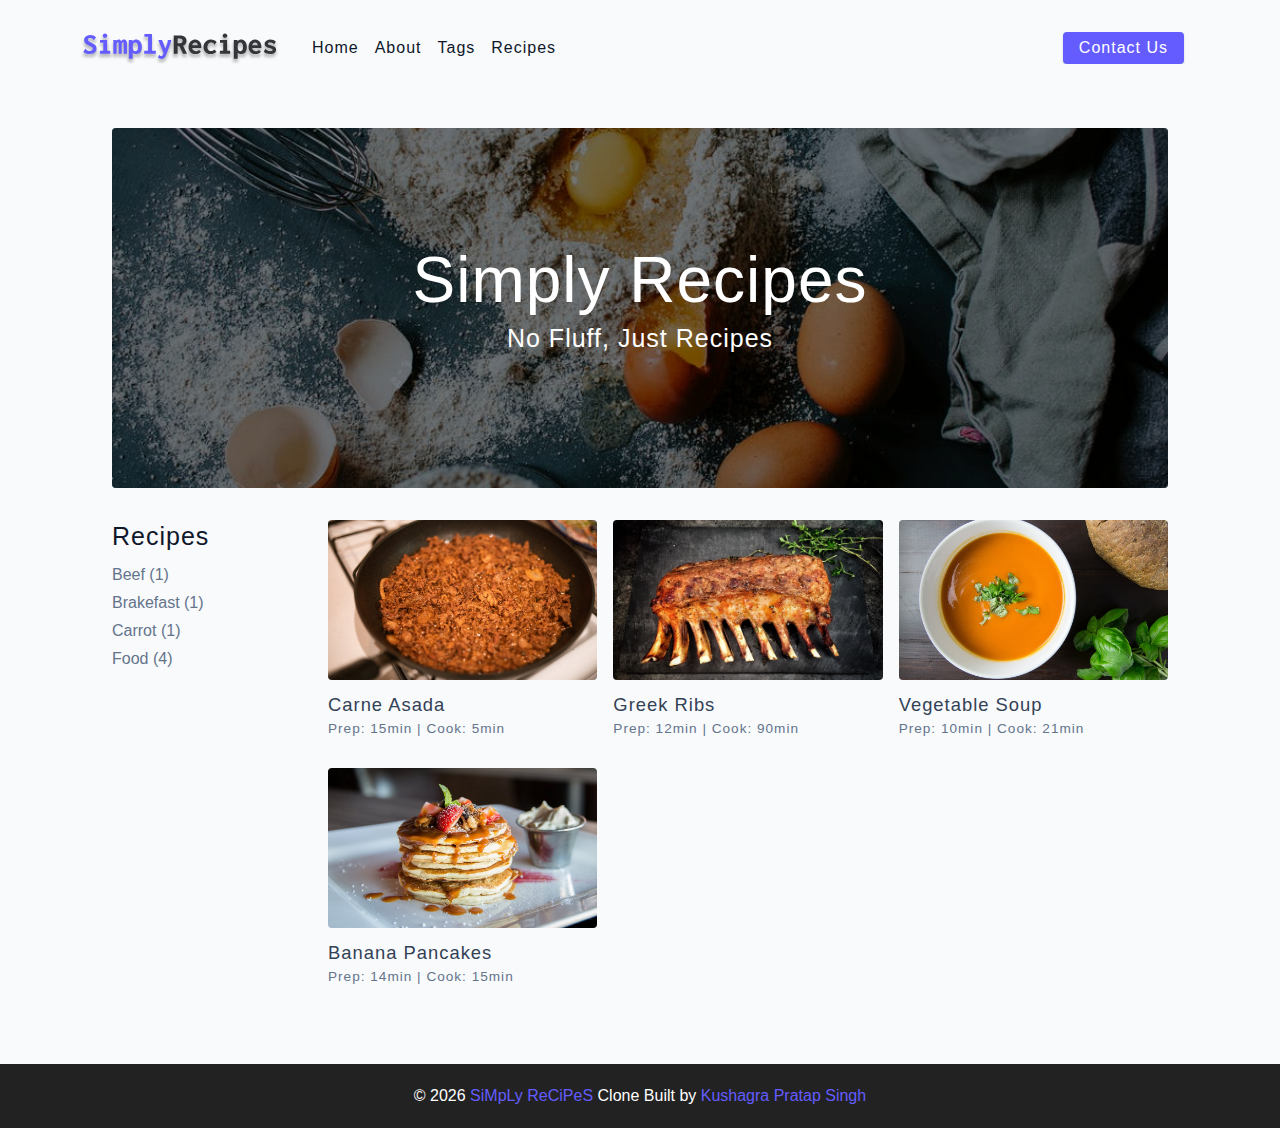
==== index.html @ 2635e968 "Add files via upload" ====
<!DOCTYPE html>
<html lang="en">
  <head>
    <meta charset="UTF-8" />
    <meta http-equiv="X-UA-Compatible" content="IE=edge" />
    <meta name="viewport" content="width=device-width, initial-scale=1.0" />
    <title>Simply Recipes</title>
    <!-- favicon -->
    <link rel="shortcut icon" href="./assets/favicon.ico" type="image/x-icon" />
    <!-- normalize -->
    <link rel="stylesheet" href="./css/normalize.css" />
    <!-- font-awesome -->
    <link
      rel="stylesheet"
      href="https://cdnjs.cloudflare.com/ajax/libs/font-awesome/5.14.0/css/all.min.css"
    />
    <!-- main css -->
    <link rel="stylesheet" href="./css/main.css" />
  </head>
  <body>
   <!-- nav -->
   <nav class="navbar">
    <div class="nav-center">
      <!-- header  -->
      <div class="nav-header">
        <a href="index.html" class="nav-logo">
          <img src="./assets/logo.svg" alt="Simply Recipes">
        </a>
        <button class="btn nav-btn" type="button">
          <i class="fas fa-align-justify"></i>
        </button>
      </div>
      <!-- links  -->
      <div class="nav-links">
        <a href="index.html" class="nav-link">Home</a>
        <a href="about.html" class="nav-link">About</a>
        <a href="tags.html" class="nav-link">Tags</a>
        <a href="recipes.html" class="nav-link">Recipes</a>
        <div class="nav-link contact-link">
          <a href="contact.html" class="btn">Contact Us</a>
        </div>
      </div>
    </div>
   </nav>
   <!-- end of nav  -->
   <!-- main content  -->
   <main class="page">
      <!-- header  -->
      <header class="hero">
        <div class="hero-container">
          <div class="hero-text">
            <h1>Simply Recipes</h1>
            <h4>No Fluff, Just Recipes</h4>
          </div>
        </div>
      </header>
      <!-- end of header  -->
      <!-- recipes-container  -->
      <section class="recipes-container">
        <!-- tag-container  -->
        <div class="tags-container">
          <h4>Recipes</h4>
          <div class="tags-list">
            <a href="tag-template.html">Beef (1)</a>
            <a href="tag-template.html">Brakefast (1)</a>
            <a href="tag-template.html">carrot (1)</a>
            <a href="tag-template.html">Food (4)</a>
          </div>
        </div>
        <!-- end of tag-container  -->
        <!-- recipes-list  -->
        <div class="recipes-list">
          <!-- single recipes  -->
          <a href="single-recipe.html" class="recipe">
            <img src="./assets/recipes/recipe-1.jpeg" alt="food" class="img recipe-img">
            <h5>carne asada</h5>
            <p>Prep: 15min | Cook: 5min</p>
          </a>
          <!-- end of single recipes -->
          <!-- single recipes  -->
          <a href="single-recipe.html" class="recipe">
            <img src="./assets/recipes/recipe-2.jpeg" alt="food" class="img recipe-img">
            <h5>Greek Ribs</h5>
            <p>Prep: 12min | Cook: 90min</p>
          </a>
          <!-- end of single recipes -->
          <!-- single recipes  -->
          <a href="single-recipe.html" class="recipe">
            <img src="./assets/recipes/recipe-3.jpeg" alt="food" class="img recipe-img">
            <h5>Vegetable Soup</h5>
            <p>Prep: 10min | Cook: 21min</p>
          </a>
          <!-- end of single recipes -->
          <!-- single recipes  -->
          <a href="single-recipe.html" class="recipe">
            <img src="./assets/recipes/recipe-4.jpeg" alt="food" class="img recipe-img">
            <h5>Banana Pancakes</h5>
            <p>Prep: 14min | Cook: 15min</p>
          </a>
          <!-- end of single recipes -->

        </div>
        <!-- end of recipes-list -->
      </section>
      <!-- end of recipes-container  -->
   </main>
   <!-- end of main content  -->
   <!-- footer -->
   <footer class="page-footer">
    <p>
      &copy; <span id="date"></span>
      <span class="footer-logo">SiMpLy ReCiPeS</span>
      Clone Built by <a href="https://www.linkedin.com/in/kushagra-singh-567046103/">Kushagra Pratap Singh</a>
    </p>
   </footer>
    <script src="./js/app.js"></script>
  </body>
</html>
---- css/main.css ----
*,
::after,
::before {
  box-sizing: border-box;
}
/* fonts */

@import url('https://fonts.googleapis.com/css2?family=Roboto:wght@400;500;600&family=Montserrat&display=swap');
html {
  font-size: 100%;
} /*16px*/

:root {
  /* colors */
  --primary-100: #e2e0ff;
  --primary-200: #c1beff;
  --primary-300: #a29dff;
  --primary-400: #837dff;
  --primary-500: #645cff;
  --primary-600: #504acc;
  --primary-700: #3c3799;
  --primary-800: #282566;
  --primary-900: #141233;

  /* grey */
  --grey-50: #f8fafc;
  --grey-100: #f1f5f9;
  --grey-200: #e2e8f0;
  --grey-300: #cbd5e1;
  --grey-400: #94a3b8;
  --grey-500: #64748b;
  --grey-600: #475569;
  --grey-700: #334155;
  --grey-800: #1e293b;
  --grey-900: #0f172a;
  /* rest of the colors */
  --black: #222;
  --white: #fff;
  --red-light: #f8d7da;
  --red-dark: #842029;
  --green-light: #d1e7dd;
  --green-dark: #0f5132;

  /* fonts  */
  --headingFont: 'Roboto', sans-serif;
  --bodyFont: 'Nunito', sans-serif;
  --smallText: 0.7em;
  /* rest of the vars */
  --backgroundColor: var(--grey-50);
  --textColor: var(--grey-900);
  --borderRadius: 0.25rem;
  --letterSpacing: 1px;
  --transition: 0.3s ease-in-out all;
  --max-width: 1120px;
  --fixed-width: 600px;

  /* box shadow*/
  --shadow-1: 0 1px 3px 0 rgba(0, 0, 0, 0.1), 0 1px 2px 0 rgba(0, 0, 0, 0.06);
  --shadow-2: 0 4px 6px -1px rgba(0, 0, 0, 0.1),
    0 2px 4px -1px rgba(0, 0, 0, 0.06);
  --shadow-3: 0 10px 15px -3px rgba(0, 0, 0, 0.1),
    0 4px 6px -2px rgba(0, 0, 0, 0.05);
  --shadow-4: 0 20px 25px -5px rgba(0, 0, 0, 0.1),
    0 10px 10px -5px rgba(0, 0, 0, 0.04);
}

body {
  background: var(--backgroundColor);
  font-family: var(--bodyFont);
  font-weight: 400;
  line-height: 1.75;
  color: var(--textColor);
}

p {
  margin-top: 0;
  margin-bottom: 1.5rem;
  max-width: 40em;
}

h1,
h2,
h3,
h4,
h5 {
  margin: 0;
  margin-bottom: 1.38rem;
  font-family: var(--headingFont);
  font-weight: 400;
  line-height: 1.3;
  text-transform: capitalize;
  letter-spacing: var(--letterSpacing);
}

h1 {
  margin-top: 0;
  font-size: 3.052rem;
}

h2 {
  font-size: 2.441rem;
}

h3 {
  font-size: 1.953rem;
}

h4 {
  font-size: 1.563rem;
}

h5 {
  font-size: 1.25rem;
}

small,
.text-small {
  font-size: var(--smallText);
}

a {
  text-decoration: none;
}
ul {
  list-style-type: none;
  padding: 0;
}

.img {
  width: 100%;
  display: block;
  object-fit: cover;
}
/* buttons */

.btn {
  cursor: pointer;
  color: var(--white);
  background: var(--primary-500);
  border: transparent;
  border-radius: var(--borderRadius);
  letter-spacing: var(--letterSpacing);
  padding: 0.375rem 0.75rem;
  box-shadow: var(--shadow-1);
  transition: var(--transtion);
  text-transform: capitalize;
  display: inline-block;
}
.btn:hover {
  background: var(--primary-700);
  box-shadow: var(--shadow-3);
}
.btn-hipster {
  color: var(--primary-500);
  background: var(--primary-200);
}
.btn-hipster:hover {
  color: var(--primary-200);
  background: var(--primary-700);
}
.btn-block {
  width: 100%;
}

/* alerts */
.alert {
  padding: 0.375rem 0.75rem;
  margin-bottom: 1rem;
  border-color: transparent;
  border-radius: var(--borderRadius);
}

.alert-danger {
  color: var(--red-dark);
  background: var(--red-light);
}
.alert-success {
  color: var(--green-dark);
  background: var(--green-light);
}
/* form */

.form {
  width: 90vw;
  max-width: var(--fixed-width);
  background: var(--white);
  border-radius: var(--borderRadius);
  box-shadow: var(--shadow-2);
  padding: 2rem 2.5rem;
  margin: 3rem auto;
}
.form-label {
  display: block;
  font-size: var(--smallText);
  margin-bottom: 0.5rem;
  text-transform: capitalize;
  letter-spacing: var(--letterSpacing);
}
.form-input,
.form-textarea {
  width: 100%;
  padding: 0.375rem 0.75rem;
  border-radius: var(--borderRadius);
  background: var(--backgroundColor);
  border: 1px solid var(--grey-200);
}

.form-row {
  margin-bottom: 1rem;
}

.form-textarea {
  height: 7rem;
}
::placeholder {
  font-family: inherit;
  color: var(--grey-400);
}
.form-alert {
  color: var(--red-dark);
  letter-spacing: var(--letterSpacing);
  text-transform: capitalize;
}
/* alert */

@keyframes spinner {
  to {
    transform: rotate(360deg);
  }
}

.loading {
  width: 6rem;
  height: 6rem;
  border: 5px solid var(--grey-400);
  border-radius: 50%;
  border-top-color: var(--primary-500);
  animation: spinner 0.6s linear infinite;
}
.loading {
  margin: 0 auto;
}
/* title */

.title {
  text-align: center;
}

.title-underline {
  background: var(--primary-500);
  width: 7rem;
  height: 0.25rem;
  margin: 0 auto;
  margin-top: -1rem;
}

/*
=============== 
Navbar
===============
*/

.navbar{
  display: flex;
  justify-content: center;
  align-items: center;

}

.nav-center{
width: 90vw;
max-width: var(--max-width);
}

.nav-header{
  height: 6rem;
  display: flex;
  justify-content: space-between;
  align-items: center;
  /* background-color: red; */
}

.nav-logo{
  display: flex;
  align-items: center;
}

.nav-header img{
  width: 200px;
}

.nav-btn{
  padding: .35rem .60rem;
}

.nav-btn i{
  font-size: 1.25rem;
}

.nav-links{
  display: flex;
  flex-direction: column;
  height: 0;
  overflow: hidden;
  transition: var(--transition);
}

.show-links{
  height: 310px;
}

.nav-link{
  /* background-color: red; */
  display: block;
  text-align: center;
  color: var(--grey-900);
  letter-spacing: var(--letterSpacing);
  padding: 1rem 0;
  border-top: 1px solid var(--grey-500);
  transition: var(--transition);
}

.nav-link:hover{
  color: var(--primary-500);
}

.contact-link a{
  padding: 0.15rem 1rem;
}

@media screen and (min-width: 922px) {

  .nav-btn{
    display: none;
  }
  
  .navbar{
    height: 6rem;
    /* background-color: red; */
  }
  
  .nav-center{
    display: flex;
    align-items: center;
  }

  .nav-header{
    height: auto;
    margin-right: 2rem;
  }

  .nav-links{
    height: auto;
    /* display: flex; */
    flex-direction: row;
    align-items: center;
    width: 100%;
    /* background-color: red; */
  }

  .nav-link{
    padding: 0;
    border-top: none;
    margin-right: 1rem;
    font-size: 1rem ;
  }

  .contact-link{
    /* border-top: none; */
    margin-left: auto;
  }

  
}

/*
=============== 
main
===============
*/
.page{
  /* background-color: red; */
  width: 90vw;
  max-width: var(--max-width);
  margin: 0 auto;
  padding: 2rem;
  min-height: calc(100vh - (6rem + 4rem));
}
/*
=============== 
footer
===============
*/

.page-footer{
  height: 4rem;
  /* text-align: center; */
  background-color: var(--black);
  color: var(--white);
  display: flex;
  align-items: center;
  justify-content: center;
}

.page-footer p{
  margin-bottom: 0;
}

.footer-logo, .page-footer a{
  color: var(--primary-500);
}
/*
=============== 
Hero
===============
*/
.hero{
  height: 40vh;
  background: url("../assets/main.jpeg") center/cover no-repeat;
  margin-bottom: 2rem;
  border-radius: var(--borderRadius);
  position: relative;
}

.hero-container{
  position: absolute;
  width: 100%;
  height: 100%;
  top: 0;
  left: 0;
  background:rgba(0, 0, 0, 0.4);
  border-radius: var(--borderRadius);
  display: flex;
  justify-content: center;
  align-items: center;
}
.hero-text{
  text-align: center;
  color: var(--white);
}

@media screen and (min-width: 768px) {
  .hero-text h1{
    font-size: 4rem;
    margin-bottom: 0;
  }
}

/*
=============== 
Recipes
===============
*/

.recipes-container{
  display: grid;
  gap: 2rem 1rem;
  /* border: 2px solid red; */
}

.tags-container{
  /* border: 2px solid blue; */
  order: 1;
  display: flex;
  flex-direction: column;
  padding-bottom: 3rem;
}

.recipes-list{
  /* border: 2px solid green; */
  display: grid;
  gap: 2rem 1rem;
  padding-bottom: 3rem;
}

.tags-container h4{
  margin-bottom: 0.5rem;
  font-weight: 500;
}

.tags-list{
  display: grid;
  grid-template-columns: 1fr 1fr 1fr;
}

.tags-list a{
  text-transform: capitalize;
  display: block;
  color: var(--grey-500);
  transition: var(--transition);
}

.tags-list a:hover{
  color: var(--primary-500);
}

.recipe{
  display: block;
}

.recipe-img{
  height: 15rem;
  border-radius: var(--borderRadius);
  margin-bottom: 1rem;
}

.recipe h5{
  margin-bottom: 0;
  line-height: 1;
  color: var(--grey-700);
}

.recipe p{
  margin-bottom: 0;
  line-height: 1;
  margin-top: 0.5rem;
  color: var(--grey-500);
  letter-spacing: var(--letterSpacing);
}

@media screen and (min-width: 576px) {
  .recipe-img{
    height: 10rem;
  }
  .recipes-list{
    grid-template-columns: 1fr 1fr;
  }
}

@media screen and (min-width: 992px) {
  .tags-container{
    order: 0;
  }
  .recipes-container{
    grid-template-columns: 200px 1fr;
  }

  .recipe p{
    font-size: 0.85rem;
  }

  .tags-list{
    grid-template-columns: 1fr;
  }
}

@media screen and (min-width: 1200px) {
  .recipes-list{
    grid-template-columns: 1fr 1fr 1fr;
  }

  .recipe h5{
    font-size: 1.15rem;
  }
}

/*
=============== 
Error
===============
*/

.error-page{
  text-align: center;
  padding-top: 5rem ;
}

.error-page h1{
  font-size: 9rem;
}

/*
=============== 
About
===============
*/

.about-page h2{
  text-transform: none;
  font-weight: bold;

}

.about-page{
  display: grid;
  gap: 2rem 4rem;
  padding-bottom: 3rem;
}

.about-img{
  border-radius: var(--borderRadius);
  height: 300px;
}

@media screen and (min-width: 992px) {
  .about-page{
    grid-template-columns: 1fr 1fr;
    grid-template-rows: 450px;
    align-items: center;
  }
  .about-img{
    height: 450px;
  }
}

.featured-title{
  text-align: center;
}

/*
=============== 
Contact Page
===============
*/

.contact-form{
  background-color: var(--grey-200);
  width: 100%;
  margin: 0;
}

.contact-container{
  display: grid;
  gap: 2rem 3rem;
  padding-bottom: 3rem;
}

@media screen and (min-width: 992px) {
  .contact-container{
  grid-template-columns: 1fr 450px;
  /* grid-template-rows: 450px; */
  align-items: center;
  }
}

/*
=============== 
Tags Page
===============
*/

.tags-wrapper{
  display: grid;
  gap: 2rem;
  padding-bottom: 3rem;
}

.tag{
  background-color: var(--grey-500);
  border-radius: var(--borderRadius);
  text-align: center;
  color: var(--white);
  transition: var(--transition);
  padding: 0.75rem 0;
}

.tag:hover{
  background-color: var(--primary-500);
}

.tag h5, .tag p{
  margin-bottom: 0;
}

.tag h5{
  font-weight: 600;
}

@media screen and (min-width:568px) {
  .tags-wrapper{
    grid-template-columns: 1fr 1fr;
  }
}

  @media screen and (min-width:992px) {
    .tags-wrapper{
      grid-template-columns: repeat(3, 1fr);
    }
  
}

/*
=============== 
Single Recipe Page
===============
*/

.recipe-hero{
  display: grid;
  gap: 3rem;
}

.recipe-hero-img{
  height: 300px;
  border-radius: var(--borderRadius);
}

.recipe-info p{
  color: var(--grey-600);
}

.recipe-icons{
  display: grid;
  grid-template-columns: repeat(3, 1fr);
  gap: 1rem;
  margin: 2rem 0;
  text-align: center;
}

.recipe-icons i{
  font-size: 1.5rem;
  color: var(--primary-600);
}

.recipe-icons h5,
.recipe-icons p{
  font-size: 0.85rem;
  margin-bottom: 0;
}

.recipe-icons p{
  color: var(--grey-600);
}

.recipe-tags{
  display: flex;
  align-items: center;
  flex-wrap: wrap;
  font-size: 0.7em;
  font-weight: 600;
}

.recipe-tags a{
  background-color: var(--primary-500);
  border-radius: var(--borderRadius);
  color: var(--white);
  padding: 0.05rem 0.5rem;
  margin: 0 0.25rem;
  text-transform: capitalize;
}

@media screen and (min-width: 992px) {
  .recipe-hero{
    grid-template-columns: 4fr 5fr;
    align-items: center;
  }
  
}

.recipe-content{
  padding: 3rem 0;
  display: grid;
  gap: 2rem 5rem;
}

@media screen and (min-width: 992px) {
  .recipe-content{
    grid-template-columns: 2fr 1fr;
    /* align-items: center; */
  }
  
}

.single-instruction header{
  display: grid;
  grid-template-columns: auto 1fr;
  gap: 1.5rem;
  align-items: center;
}

.single-instruction header p{
  text-transform: capitalize;
  font-weight: 600;
  color: var(--primary-500);
  margin: 0;
}

.single-instruction > p{
  color: var(--grey-700);
}

.single-instruction header div{
  height: 2px;
  background: var(--grey-300);
  align-items: center;
}

.second-column{
  display: grid;
  row-gap: 2rem;
}

.single-ingredients{
  border-bottom: 2px solid var(--grey-300);
  padding-bottom: 0.75rem;
  color: var(--grey-700);
}

.single-tools{
  border-bottom: 2px solid var(--grey-300);
  padding-bottom: 0.75rem;
  color: var(--primary-500);
  text-transform: capitalize;
}

/*
=============== 
Single Recipe Page
===============
*/
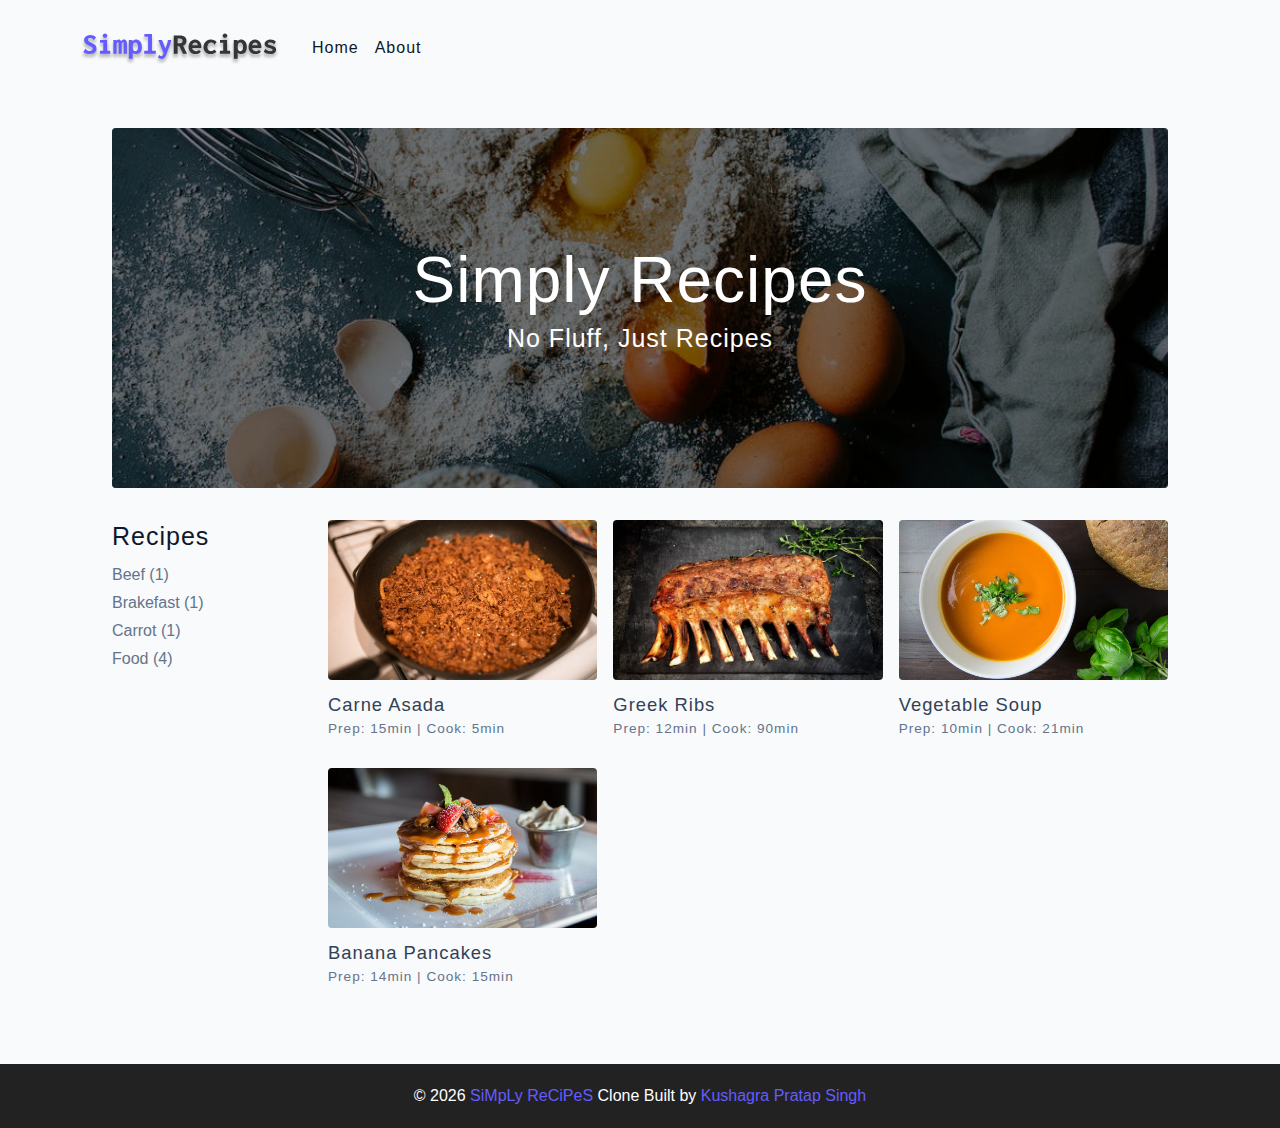
==== commit e99a7332: "Add files via upload" ====
--- a/index.html
+++ b/index.html
@@ -18,33 +18,33 @@
     <link rel="stylesheet" href="./css/main.css" />
   </head>
   <body>
-   <!-- nav -->
-   <nav class="navbar">
-    <div class="nav-center">
-      <!-- header  -->
-      <div class="nav-header">
-        <a href="index.html" class="nav-logo">
-          <img src="./assets/logo.svg" alt="Simply Recipes">
-        </a>
-        <button class="btn nav-btn" type="button">
-          <i class="fas fa-align-justify"></i>
-        </button>
-      </div>
-      <!-- links  -->
-      <div class="nav-links">
-        <a href="index.html" class="nav-link">Home</a>
-        <a href="about.html" class="nav-link">About</a>
-        <a href="tags.html" class="nav-link">Tags</a>
-        <a href="recipes.html" class="nav-link">Recipes</a>
-        <div class="nav-link contact-link">
-          <a href="contact.html" class="btn">Contact Us</a>
+    <!-- nav -->
+    <nav class="navbar">
+      <div class="nav-center">
+        <!-- header  -->
+        <div class="nav-header">
+          <a href="index" class="nav-logo">
+            <img src="./assets/logo.svg" alt="Simply Recipes" />
+          </a>
+          <button class="btn nav-btn" type="button">
+            <i class="fas fa-align-justify"></i>
+          </button>
+        </div>
+        <!-- links  -->
+        <div class="nav-links">
+          <a href="index" class="nav-link">Home</a>
+          <a href="about.html" class="nav-link">About</a>
+          <!-- <a href="tags.html" class="nav-link">Tags</a>
+          <a href="recipes.html" class="nav-link">Recipes</a>
+          <div class="nav-link contact-link">
+            <a href="contact.html" class="btn">Contact Us</a>
+          </div> -->
         </div>
       </div>
-    </div>
-   </nav>
-   <!-- end of nav  -->
-   <!-- main content  -->
-   <main class="page">
+    </nav>
+    <!-- end of nav  -->
+    <!-- main content  -->
+    <main class="page">
       <!-- header  -->
       <header class="hero">
         <div class="hero-container">
@@ -72,47 +72,65 @@
         <div class="recipes-list">
           <!-- single recipes  -->
           <a href="single-recipe.html" class="recipe">
-            <img src="./assets/recipes/recipe-1.jpeg" alt="food" class="img recipe-img">
+            <img
+              src="./assets/recipes/recipe-1.jpeg"
+              alt="food"
+              class="img recipe-img"
+            />
             <h5>carne asada</h5>
             <p>Prep: 15min | Cook: 5min</p>
           </a>
           <!-- end of single recipes -->
           <!-- single recipes  -->
           <a href="single-recipe.html" class="recipe">
-            <img src="./assets/recipes/recipe-2.jpeg" alt="food" class="img recipe-img">
+            <img
+              src="./assets/recipes/recipe-2.jpeg"
+              alt="food"
+              class="img recipe-img"
+            />
             <h5>Greek Ribs</h5>
             <p>Prep: 12min | Cook: 90min</p>
           </a>
           <!-- end of single recipes -->
           <!-- single recipes  -->
           <a href="single-recipe.html" class="recipe">
-            <img src="./assets/recipes/recipe-3.jpeg" alt="food" class="img recipe-img">
+            <img
+              src="./assets/recipes/recipe-3.jpeg"
+              alt="food"
+              class="img recipe-img"
+            />
             <h5>Vegetable Soup</h5>
             <p>Prep: 10min | Cook: 21min</p>
           </a>
           <!-- end of single recipes -->
           <!-- single recipes  -->
           <a href="single-recipe.html" class="recipe">
-            <img src="./assets/recipes/recipe-4.jpeg" alt="food" class="img recipe-img">
+            <img
+              src="./assets/recipes/recipe-4.jpeg"
+              alt="food"
+              class="img recipe-img"
+            />
             <h5>Banana Pancakes</h5>
             <p>Prep: 14min | Cook: 15min</p>
           </a>
           <!-- end of single recipes -->
-
         </div>
         <!-- end of recipes-list -->
       </section>
       <!-- end of recipes-container  -->
-   </main>
-   <!-- end of main content  -->
-   <!-- footer -->
-   <footer class="page-footer">
-    <p>
-      &copy; <span id="date"></span>
-      <span class="footer-logo">SiMpLy ReCiPeS</span>
-      Clone Built by <a href="https://www.linkedin.com/in/kushagra-singh-567046103/">Kushagra Pratap Singh</a>
-    </p>
-   </footer>
+    </main>
+    <!-- end of main content  -->
+    <!-- footer -->
+    <footer class="page-footer">
+      <p>
+        &copy; <span id="date"></span>
+        <span class="footer-logo">SiMpLy ReCiPeS</span>
+        Clone Built by
+        <a href="https://www.linkedin.com/in/kushagra-singh-567046103/"
+          >Kushagra Pratap Singh</a
+        >
+      </p>
+    </footer>
     <script src="./js/app.js"></script>
   </body>
 </html>
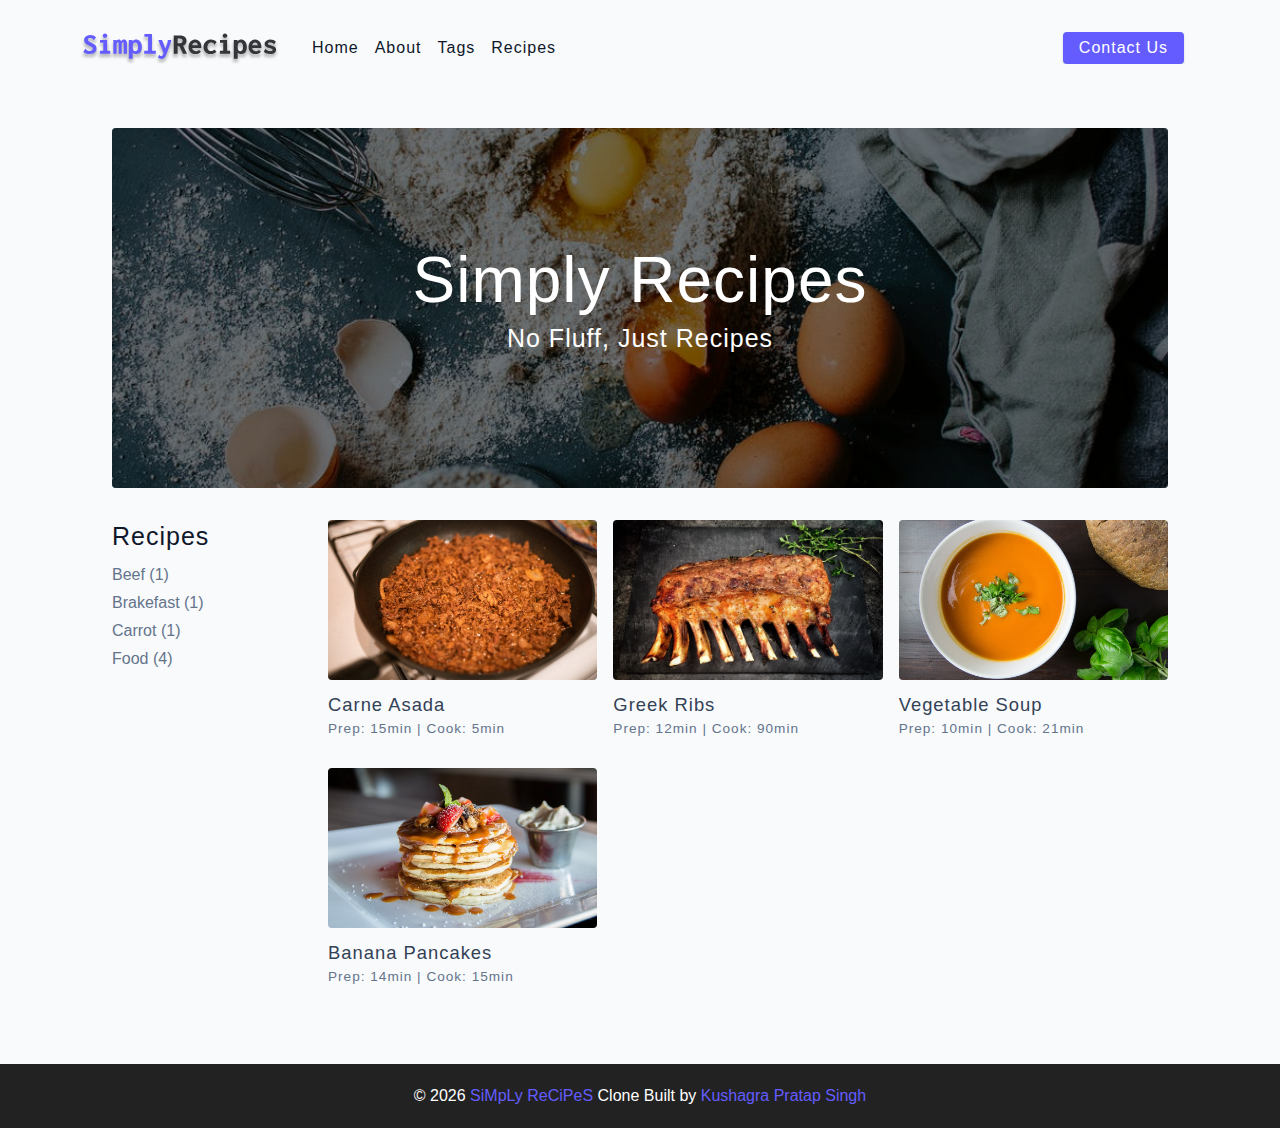
==== commit f9a1ea0f: "Add files via upload" ====
--- a/index.html
+++ b/index.html
@@ -33,12 +33,12 @@
         <!-- links  -->
         <div class="nav-links">
           <a href="index" class="nav-link">Home</a>
-          <a href="about.html" class="nav-link">About</a>
-          <!-- <a href="tags.html" class="nav-link">Tags</a>
-          <a href="recipes.html" class="nav-link">Recipes</a>
+          <a href="about" class="nav-link">About</a>
+          <a href="tags" class="nav-link">Tags</a>
+          <a href="recipes" class="nav-link">Recipes</a>
           <div class="nav-link contact-link">
-            <a href="contact.html" class="btn">Contact Us</a>
-          </div> -->
+            <a href="contact" class="btn">Contact Us</a>
+          </div>
         </div>
       </div>
     </nav>
